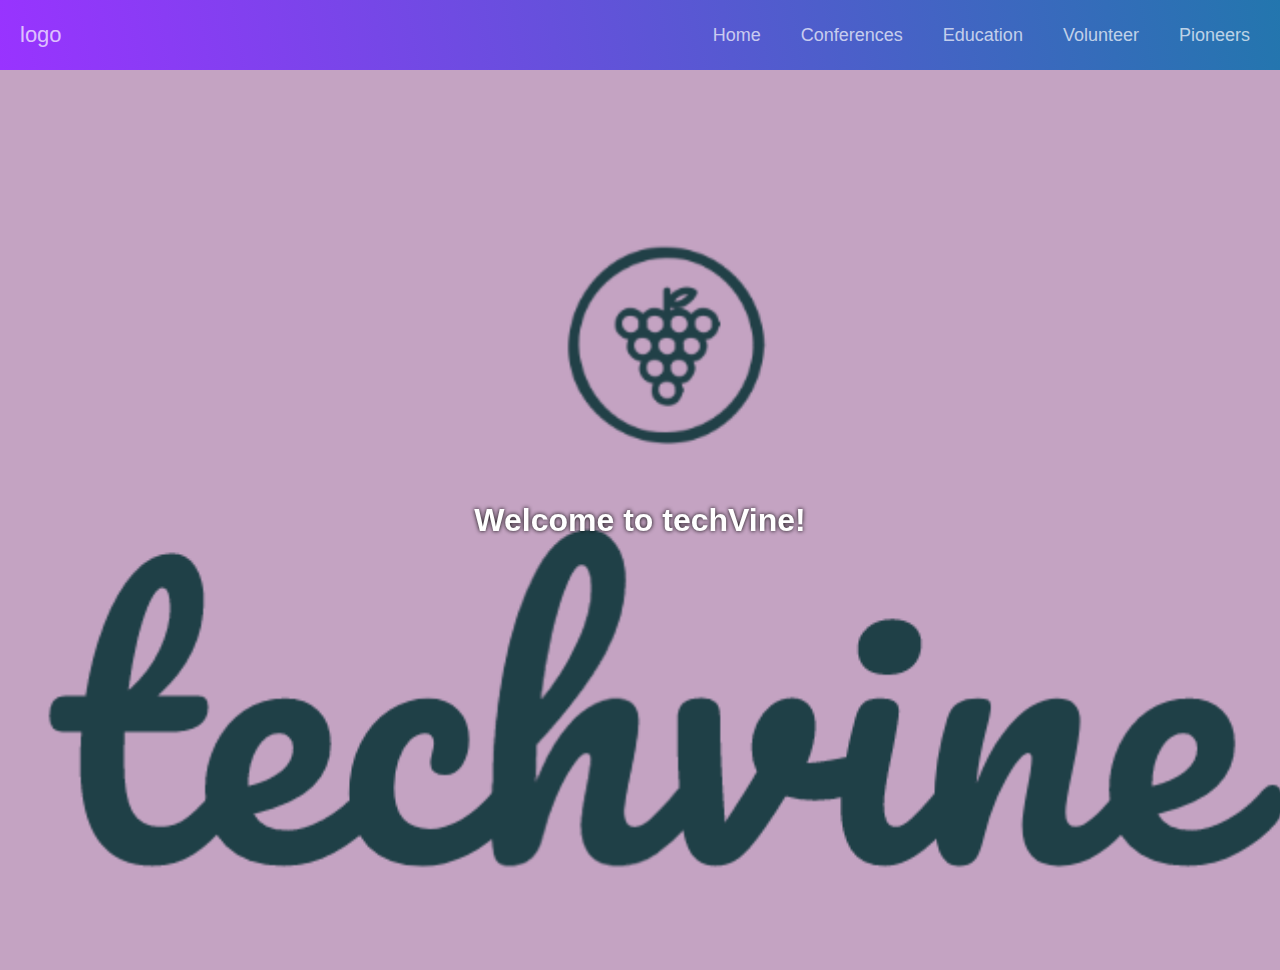
==== techVine/index.html @ 5b7080f9 "Add files via upload" ====
<!DOCTYPE html>
<html lang="en" dir= "ltr">
<head>
    <meta charset="UTF-8">
    <link rel="shortcut icon" href="images/logo.png" />
    <link href='https://fonts.googleapis.com/css?family=Roboto' rel='stylesheet'>
    <link rel="stylesheet" href="https://use.fontawesome.com/releases/v5.7.2/css/all.css" integrity="sha384-fnmOCqbTlWIlj8LyTjo7mOUStjsKC4pOpQbqyi7RrhN7udi9RwhKkMHpvLbHG9Sr" crossorigin="anonymous">
    <link rel="stylesheet" type="text/css" href="css/mobilescreen.css">
    <link rel="stylesheet" type="text/css" href="css/styles.css">
    <meta name="viewport" content="width=device-width, initial-scale=1.0">

   
  
    <!--<link rel="stylesheet" href="https://use.fontawesome.com/releases/v5.7.2/css/all.css" integrity="sha384-fnmOCqbTlWIlj8LyTjo7mOUStjsKC4pOpQbqyi7RrhN7udi9RwhKkMHpvLbHG9Sr" crossorigin="anonymous">-->
    <title>techVine</title>

</head>
<body>

<header>
 <!-- 
    <div>
   <a href="#content" class="skip"> Skip to content</a>
 </div>
-->


<nav class="navbar">
        <a href="#" class="logo">logo</a>
        <ul class="main-nav" id="js-menu">
            <li>
                <a href="index.html" class="nav-links">Home</a>
            </li>
            <li>
                <a href="conferences.html" class="nav-links">Conferences</a>
            </li>
            <li>
                <a href="education.html" class="nav-links">Education</a>
            </li>
            <li>
                <a href="volunteer.html" class="nav-links">Volunteer</a>
            </li>
            <li>
                <a href="bios.html" class="nav-links">Pioneers</a>
            </li>
        </ul>
</nav>

<!--
 <div id = "mainImage">

    <img src="images/siteBackground1.jpg" alt = "image logo"/>

 </div>


 <h1> techVine </h1>
-->

   

</header>


  <main class="wrapper">
  <section class="section parallax bg1">
    <h1>Welcome to techVine!</hi>
  </section>
  <section class="section static">
    <p> Welcome to techVine! Here at techVine users can become more
connected within tech. Visit our site to learn more about conferences, scholarships,
and opportunities available for students of color interested in technology careers.
Last year it was reported that just 2.5 percent of employees are
Black and 3.6 percent are Latinx. techVine's mission is to bridge the gap
between technology and those who are underrepresented in the field!</p>
  </section>
  <section class="section parallax bg2">
    <h1>Have fun exploring the site!</hi>
  </section>
</main>

<!--
<p class ="homeMessage"> Welcome to techVine! Here at techVine users can become more
connected within tech. Visit our site to learn more about conferences, scholarships,
and opportunities available for students of color interested in technology careers.
Last year it was reported that just 2.5 percent of employees are
Black and 3.6 percent are Latinx. techVine's mission is to bridge the gap
between technology and those who are underrepresented in the field!</p>
-->


</body>
</html>
---- techVine/css/mobilescreen.css ----
body {
  margin: 0;
  font-family: Arial, Helvetica, sans-serif;
}
body{
  margin-top: 40px;
    background-color:#ebd1ff;
}

.topnav {
  overflow: hidden;
  background-color: #333;
  position: absolute;
  top: 0;

}

.topnav a {
  float: left ;
  color: #f2f2f2;
  text-align: center;
  padding: 14px 16px;
  text-decoration: none;
  font-size: 17px;
  width: 250px;

}

.topnav a:hover {
  background-color: #ddd;
  color: black;
}

.topnav a.active {
  background-color: #4CAF50;
  color: white;
}


a.skip{
  padding:10px;
  text-decoration: none;
  position: relative;
    top: -80px;
}


a.skip:focus{
  background: #caaedf;
  top: -20px;
  border: 1px solid black;
}

/*Flex Box*/
/*
.flex-container {
  display: flex;
  flex-direction: wrap;

}
*/
.flex-container {
  width: 250px;
  display: flex;
  flex-direction: row;
  justify-content: space-around;
  flex-wrap: wrap;
  align-items: center;
  align-content: space-around;

  
  

}



.conferenceImages img{
  width: 250px;

}
.mainImage img{

  width: 800px;
  
}
/*Box Model*/
.homeMessage {
  width: 800px;
  height: 10vh;
  margin: 10px;
  border: 1px solid #000000;
  padding: 20px;
  background-color: ##f9e5ff;

}
/*Background Image*/
.hero-image {
  background-image: url("../images/spelmanites.jpg");
  background-color: #cccccc;
  height: 540px;
  background-position: center top;
  background-repeat: no-repeat;
  background-size: cover;
  position: relative;
}

.hero-text {
  text-align: center;
  position: absolute;
  top: 67%;
  left: 53%;
  transform: translate(-50%, -50%);
  color: white;
  font-size:15px
}
---- techVine/css/styles.css ----
/*Google Fonts*/
body {
  margin: 0;
  font-family: Josefin Sans, Arial, sans-serif;
}
body{
    margin-top: 0px;
    background-color:#ffffff;
    display: relative;
    padding: 0;
    border: 0;
}


header {
  display: absolute;
  top: 0;
}

.navbar {
    font-size: 18px;
    background-image: linear-gradient(260deg, #2376ae 0%, #9933ff   100%);
    border: 1px solid rgba(0, 0, 0, 0.2);
    padding-bottom: 10px;
    top: 0;
    padding: 0;
    margin-top: 0;
    border: 0;
    outline: 0;
    vertical-align: baseline;

}
.main-nav {
    list-style-type: none;
}
.nav-links,
.logo {
    text-decoration: none;
    color: rgba(255, 255, 255, 0.7);
}
.main-nav li {
    text-align: center;
    margin: 15px auto;
}
.logo {
    display: inline-block;
    font-size: 22px;
    margin-top: 10px;
    margin-left: 20px;
}


.topnav {
  overflow: hidden;
  background-color: #333;
  position: absolute;
  top: 0;


}

.topnav a {
  float: left ;
  color: #f2f2f2;
  text-align: center;
  padding: 14px 16px;
  text-decoration: none;
  font-size: 17px;
  width: 256px;

}

.topnav a:hover {
  background-color: #ddd;
  color: black;
}

.topnav a.active {
  background-color: #4CAF50;
  color: white;
}


a.skip{
  padding:10px;
  top: 1000px;
  left: -1000px;
  text-decoration: none;
  position: relative;
   
}


a.skip:focus{
  background: white;
  top: 20px;
  left: auto;
  border: 1px solid black;

}





.grid {

  display: grid;
  grid-template-columns: 1fr; 
  grid-gap: 10px;
  justify-content: center;


}

.grid img{

  width: 200px

}


.conferenceImages img{
  width: 250px;

}
#mainImage {

  width: 1495px;
  margin 0px auto;
  
}
#educationImages{
  width: 1495px;
  margin 0px auto;
}

#volunteerImages{
  width:500px;
  height:auto;
  margin: 15px auto;
  
}
/*Box Model*/
.homeMessage {
  width: 800px;
  height: 10vh;
  margin: 10px;
  border: none;
  padding: 20px;
  background-color: ##f9e5ff;

}
/*Background Image*/
.hero-image {
  background-image: url("../images/spelmanites.jpg");
  background-color: #cccccc;
  height: 540px;
  background-position: center top;
  background-repeat: no-repeat;
  background-size: cover;
  position: relative;
}

.hero-text {
  text-align: center;
  position: absolute;
  top: 67%;
  left: 53%;
  transform: translate(-50%, -50%);
  color: white;
  font-size:15px
}

@media screen and (min-width:780px){
.grid {
  grid-template-columns: 1fr 1fr 1fr 1fr 1fr;
  grid-gap: 10px;
}

}
/* Extra small devices (phones, 600px and down) */
@media only screen and (max-width: 600px) {
   #mainImage {

    width:100%;

  
  }
   #educationImages {

    width:100%;

  
  }
  
  
  }
  img{
    width:100%;
  }
}

/* Small devices (portrait tablets and large phones, 600px and up) */
@media only screen and (min-width: 600px) {
   #mainImage {

    width:100%;

  
  }
   #educationImages {

    width:100%;

  
  }
   #volunteerImages{

     width:100%;
  
  }
  img{
    width:100%;
  }
}

/* Medium devices (landscape tablets, 768px and up) */
@media only screen and (min-width: 768px) {
   #mainImage {

    width:100%;

  
  }
   #educationImages {

    width:100%;

  
  }
   
  
  }
  img{
    width:100%;
  }
} 

/* Large devices (laptops/desktops, 992px and up) */
@media only screen and (min-width: 992px) {
   #mainImage {

    width:100%;

  
  }
   #educationImages {

    width:100%;

  
  }
   
  
  }
  img{
    width:100%;
  }
} 

@media screen and (min-width:1494px){
  #mainImage {

    width:100%;

  
  }
   #educationImages {

    width:100%;

  
  }
  
  
  }

  img{
    width:100%;
  }

  /*

@media screen and (min-width:1200px){
  #mainImage {

    width:100%;

  
  }
  img{
    width:100%;
  }


  */
  .homeMessage {
  /*width: 800px;*/
    width:100%;
    height: 10vh;
    margin: 10px;
    border: none;
    padding: 20px;
   background-color: ##f9e5ff;

  }

}



}
@media screen and (max-width:1494px){
  #volunterImages {

    width:40%;
    padding-bottum: 20px;

  
  }
  img{
    width:100%;
  }
  

}
@media screen and (min-width: 768px) {
    .navbar {
        display: flex;
        justify-content: space-between;
        padding-bottom: 0;
        height: 70px;
        align-items: center;
        top: 0;

    }
    .main-nav {
        display: flex;
        margin-right: 30px;
        flex-direction: row;
        justify-content: flex-end;

    }
    .main-nav li {
        margin: 0;
    }
    .nav-links {
        margin-left: 40px;
    }
    .logo {
        margin-top: 0;
    }
   .navbar-toggle {
       display: none;
    }
    .logo:hover,
    .nav-links:hover {
        color: rgba(255, 255, 255, 1);
    }

/*Font Awesome*/
.fab fa-linkedin{

  width: 200px;
  display: inline-block; 
}

/*Parallax*/


body,html{margin:0;padding:0;}

.wrapper {
  /* The height needs to be set to a fixed value for the effect to work.
   * 100vh is the full height of the viewport. */
  height: 100vh;
  /* The scaling of the images would add a horizontal scrollbar, so disable x overflow. */
  overflow-x: hidden;
  /* Enable scrolling on the page. */
  overflow-y: auto;
  /* Set the perspective to 2px. This is essentailly the simulated distance from the viewport to transformed objects.*/
  perspective: 2px;
}

.section {
  /* Needed for children to be absolutely positioned relative to the parent. */
  position: relative;
  /* The height of the container. Must be set, but it doesn't really matter what the value is. */
  height: 100vh;
  
  /* For text formatting. */
  display: flex;
  align-items: center;
  justify-content: center;
  color: white;
  text-shadow: 0 0 4px #000;
}

.parallax::after {
  /* Display and position the pseudo-element */
  content: " ";
  position: absolute;
  top: 0;
  right: 0;
  bottom: 0;
  left: 0;
  
  /* Move the pseudo-element back away from the camera,
   * then scale it back up to fill the viewport.
   * Because the pseudo-element is further away, it appears to move more slowly, like in real life. */
  transform: translateZ(-1px) scale(1.5);
  /* Force the background image to fill the whole element. */
  background-size: 100%;
  /* Keeps the image from overlapping sibling elements. */ 
  z-index: -1;
}

/* The styling for the static div. */
.static {
  background: #f3e6ff;
  font-size: 36px;
}

/* Sets the actual background images */
.bg1::after {
  background-image: url("../images/siteBackground1.jpg");
}

.bg2::after {
  background-image: url("../images/siteBackground1.jpg");
}




/*Call Out Header*/


.callout {
  position: fixed;
  bottom: 35px;
  right: 20px;
  margin-left: 20px;
  max-width: 300px;
}

.callout-header {
  padding: 25px 15px;
  background: #4B0082;
  font-size: 30px;
  font-family: monospace;
  color: white;
}

.callout-container {
  padding: 15px;
  background-color: #D8BFD8;
  color: black
}

.closebtn {
  position: absolute;
  top: 5px;
  right: 15px;
  color: white;
  font-size: 30px;
  font-family: monospace;
  cursor: pointer;
}

.closebtn:hover {
  color: lightgrey;
}


/*Flip Card*/

.flip-card {
  background-color: transparent;
  width: 300px;
  height: 300px;
  perspective: 1000px;
}

.flip-card-inner {
  position: relative;
  width: 100%;
  height: 100%;
  text-align: center;
  transition: transform 0.6s;
  transform-style: preserve-3d;
  box-shadow: 0 4px 8px 0 rgba(0,0,0,0.2);
}

.flip-card:hover .flip-card-inner {
  transform: rotateY(180deg);
}

.flip-card-front, .flip-card-back {
  position: absolute;
  width: 100%;
  height: 100%;
  backface-visibility: hidden;
}

.flip-card-front {
  background-color: #bbb;
  color: black;
  z-index: 2;
}

.flip-card-back {
  background-color: #9370DB;
  color: white;
  transform: rotateY(180deg);
  z-index: 1;
}

.accordion {
  background-color: #eee;
  color: #9370DB;
  cursor: pointer;
  padding: 18px;
  width: 100%;
  border: none;
  text-align: left;
  outline: none;
  font-size: 15px;
  transition: 0.4s;
}

.active, .accordion:hover {
  background-color: #ccc;
}

.panel {
  padding: 0 18px;
  background-color: white;
  max-height: 0;
  overflow: hidden;
  transition: max-height 0.2s ease-out;
}

.panel img {
    width:500px;
    height:auto;
}
/*Modal*/

.modal {
        position: fixed;
        left: 0;
        top: 0;
        width: 100%;
        height: 100%;
        background-color: rgba(0, 0, 0, 0.5);
        opacity: 0;
        visibility: hidden;
        transform: scale(1.1);
        transition: visibility 0s linear 0.25s, opacity 0.25s 0s, transform 0.25s;

    }
    .modal-content {
        position: absolute;
        top: 50%;
        left: 50%;
        transform: translate(-50%, -50%);
        background-color: white;
        padding: 1rem 1.5rem;
        width: 24rem;
        border-radius: 0.5rem;
    }
    .close-button {
        float: right;
        width: 1.5rem;
        line-height: 1.5rem;
        text-align: center;
        cursor: pointer;
        border-radius: 0.25rem;
        background-color: lightgray;
    }
    .close-button:hover {
        background-color: darkgray;
    }
    .show-modal {
        opacity: 1;
        visibility: visible;
        transform: scale(1.0);
        transition: visibility 0s linear 0s, opacity 0.25s 0s, transform 0.25s;
    }

    .modalButton{
      margin: -20px -50px; 
      position:relative;
      top:50%; 
      left:49%;
      
    }
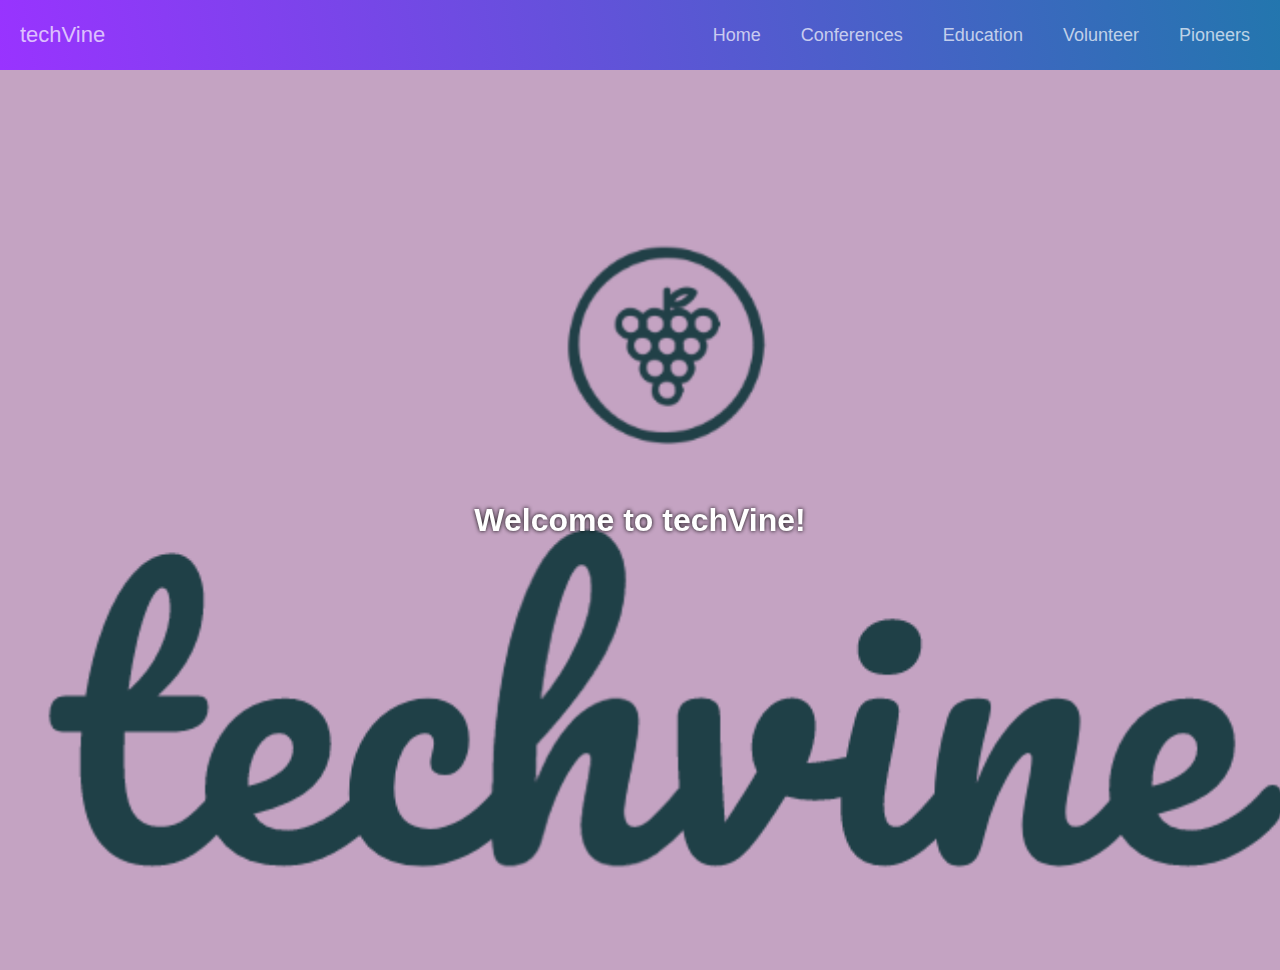
==== commit fdc22e92: "Add files via upload" ====
--- a/techVine/index.html
+++ b/techVine/index.html
@@ -26,7 +26,7 @@
 
 
 <nav class="navbar">
-        <a href="#" class="logo">logo</a>
+        <a href="#" class="logo">techVine</a>
         <ul class="main-nav" id="js-menu">
             <li>
                 <a href="index.html" class="nav-links">Home</a>
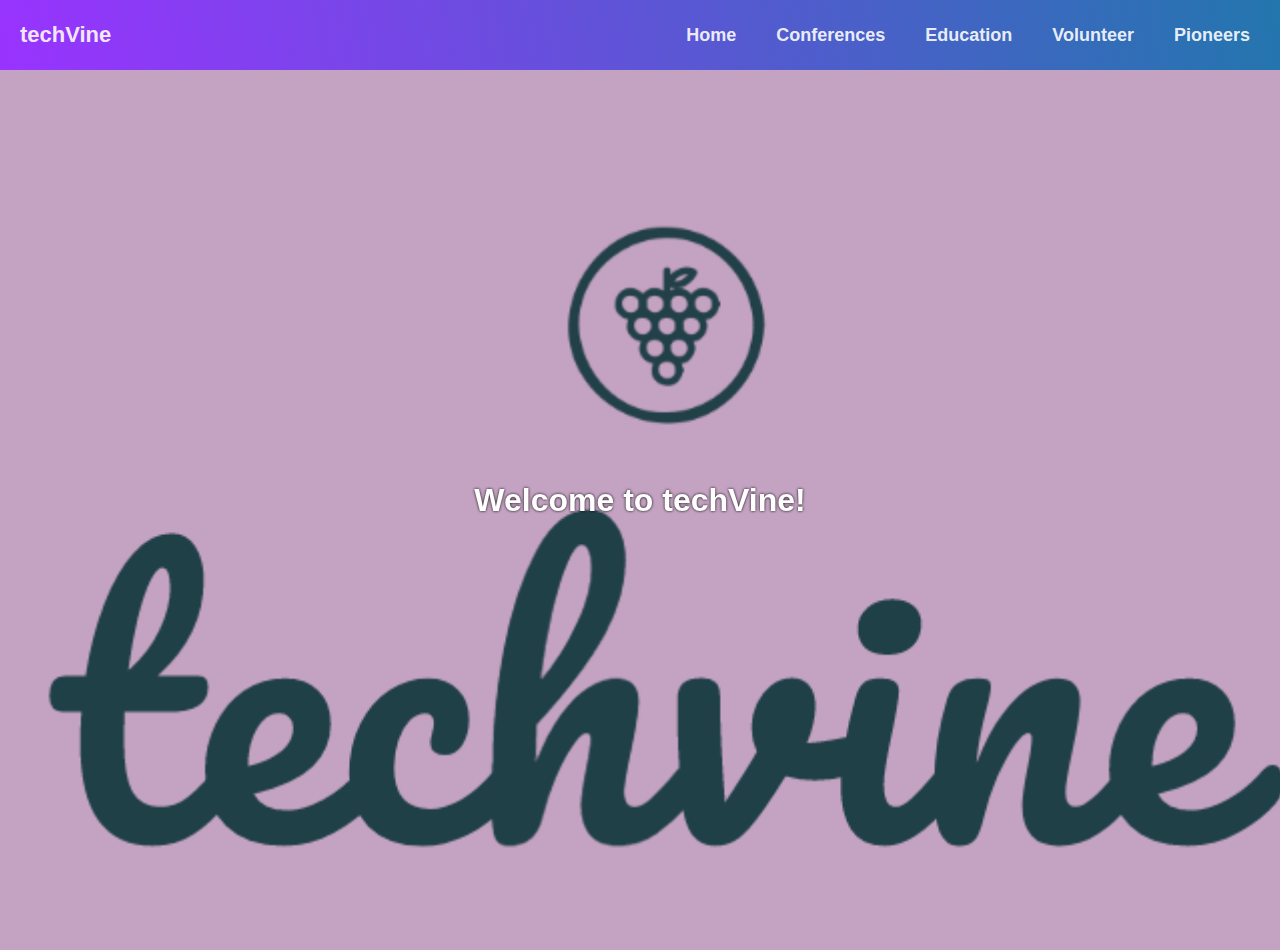
==== commit d1bfb882: "Add files via upload" ====
--- a/techVine/index.html
+++ b/techVine/index.html
@@ -63,8 +63,7 @@
 
 
   <main class="wrapper">
-  <section class="section parallax bg1">
-    <h1>Welcome to techVine!</hi>
+  <section class="section parallax bg1"><h1>Welcome to techVine!</h1>
   </section>
   <section class="section static">
     <p> Welcome to techVine! Here at techVine users can become more
@@ -74,8 +73,7 @@
 Black and 3.6 percent are Latinx. techVine's mission is to bridge the gap
 between technology and those who are underrepresented in the field!</p>
   </section>
-  <section class="section parallax bg2">
-    <h1>Have fun exploring the site!</hi>
+  <section class="section parallax bg2"><h1>Have fun exploring the site!</h1>
   </section>
 </main>
 
--- a/techVine/css/styles.css
+++ b/techVine/css/styles.css
@@ -16,12 +16,18 @@
 header {
   display: absolute;
   top: 0;
-}
-
+  margin-top: 50px;
+
+}
+
+/*Sticky*/
 .navbar {
     font-size: 18px;
+    color: white;
+    font-weight: bold;
     background-image: linear-gradient(260deg, #2376ae 0%, #9933ff   100%);
-    border: 1px solid rgba(0, 0, 0, 0.2);
+
+    border: 1px solid rgba(0, 0, 0, .2);
     padding-bottom: 10px;
     top: 0;
     padding: 0;
@@ -29,6 +35,10 @@
     border: 0;
     outline: 0;
     vertical-align: baseline;
+    width: 100%;
+    position: fixed;
+    z-index: 10;
+  
 
 }
 .main-nav {
@@ -37,7 +47,7 @@
 .nav-links,
 .logo {
     text-decoration: none;
-    color: rgba(255, 255, 255, 0.7);
+    color: rgba(255, 255, 255, .9);
 }
 .main-nav li {
     text-align: center;
@@ -61,8 +71,7 @@
 }
 
 .topnav a {
-  float: left ;
-  color: #f2f2f2;
+  float: left;
   text-align: center;
   padding: 14px 16px;
   text-decoration: none;
@@ -155,7 +164,7 @@
 /*Background Image*/
 .hero-image {
   background-image: url("../images/spelmanites.jpg");
-  background-color: #cccccc;
+  background-color: black;
   height: 540px;
   background-position: center top;
   background-repeat: no-repeat;
@@ -170,7 +179,7 @@
   left: 53%;
   transform: translate(-50%, -50%);
   color: white;
-  font-size:15px
+  font-size:6px
 }
 
 @media screen and (min-width:780px){
@@ -313,7 +322,7 @@
     margin: 10px;
     border: none;
     padding: 20px;
-   background-color: ##f9e5ff;
+   background-color: #f9e5ff;
 
   }
 
@@ -405,7 +414,7 @@
   align-items: center;
   justify-content: center;
   color: white;
-  text-shadow: 0 0 4px #000;
+  text-shadow: 0 0 3px #000;
 }
 
 .parallax::after {
@@ -429,16 +438,18 @@
 
 /* The styling for the static div. */
 .static {
-  background: #f3e6ff;
+  background: #9370DB;
   font-size: 36px;
 }
 
 /* Sets the actual background images */
 .bg1::after {
+  background-color: black;
   background-image: url("../images/siteBackground1.jpg");
 }
 
 .bg2::after {
+  background-color: black;
   background-image: url("../images/siteBackground1.jpg");
 }
 
@@ -516,7 +527,7 @@
 }
 
 .flip-card-front {
-  background-color: #bbb;
+  background-color: #E6E6FA;
   color: black;
   z-index: 2;
 }
@@ -609,6 +620,27 @@
       
     }
 
-
-
-
+/*type writer*/
+.hero-text {
+    display: inline-block;
+    overflow: hidden;
+    letter-spacing: 2px;
+    animation: typing 5s steps(30, end), blink .75s step-end infinite;
+    white-space: nowrap;
+    font-size: 30px;
+    font-weight: 700;
+    box-sizing: border-box;
+}
+
+@keyframes typing {
+    from { 
+        width: 0% 
+    }
+    to { 
+        width: 100% 
+    }
+}
+
+
+
+
